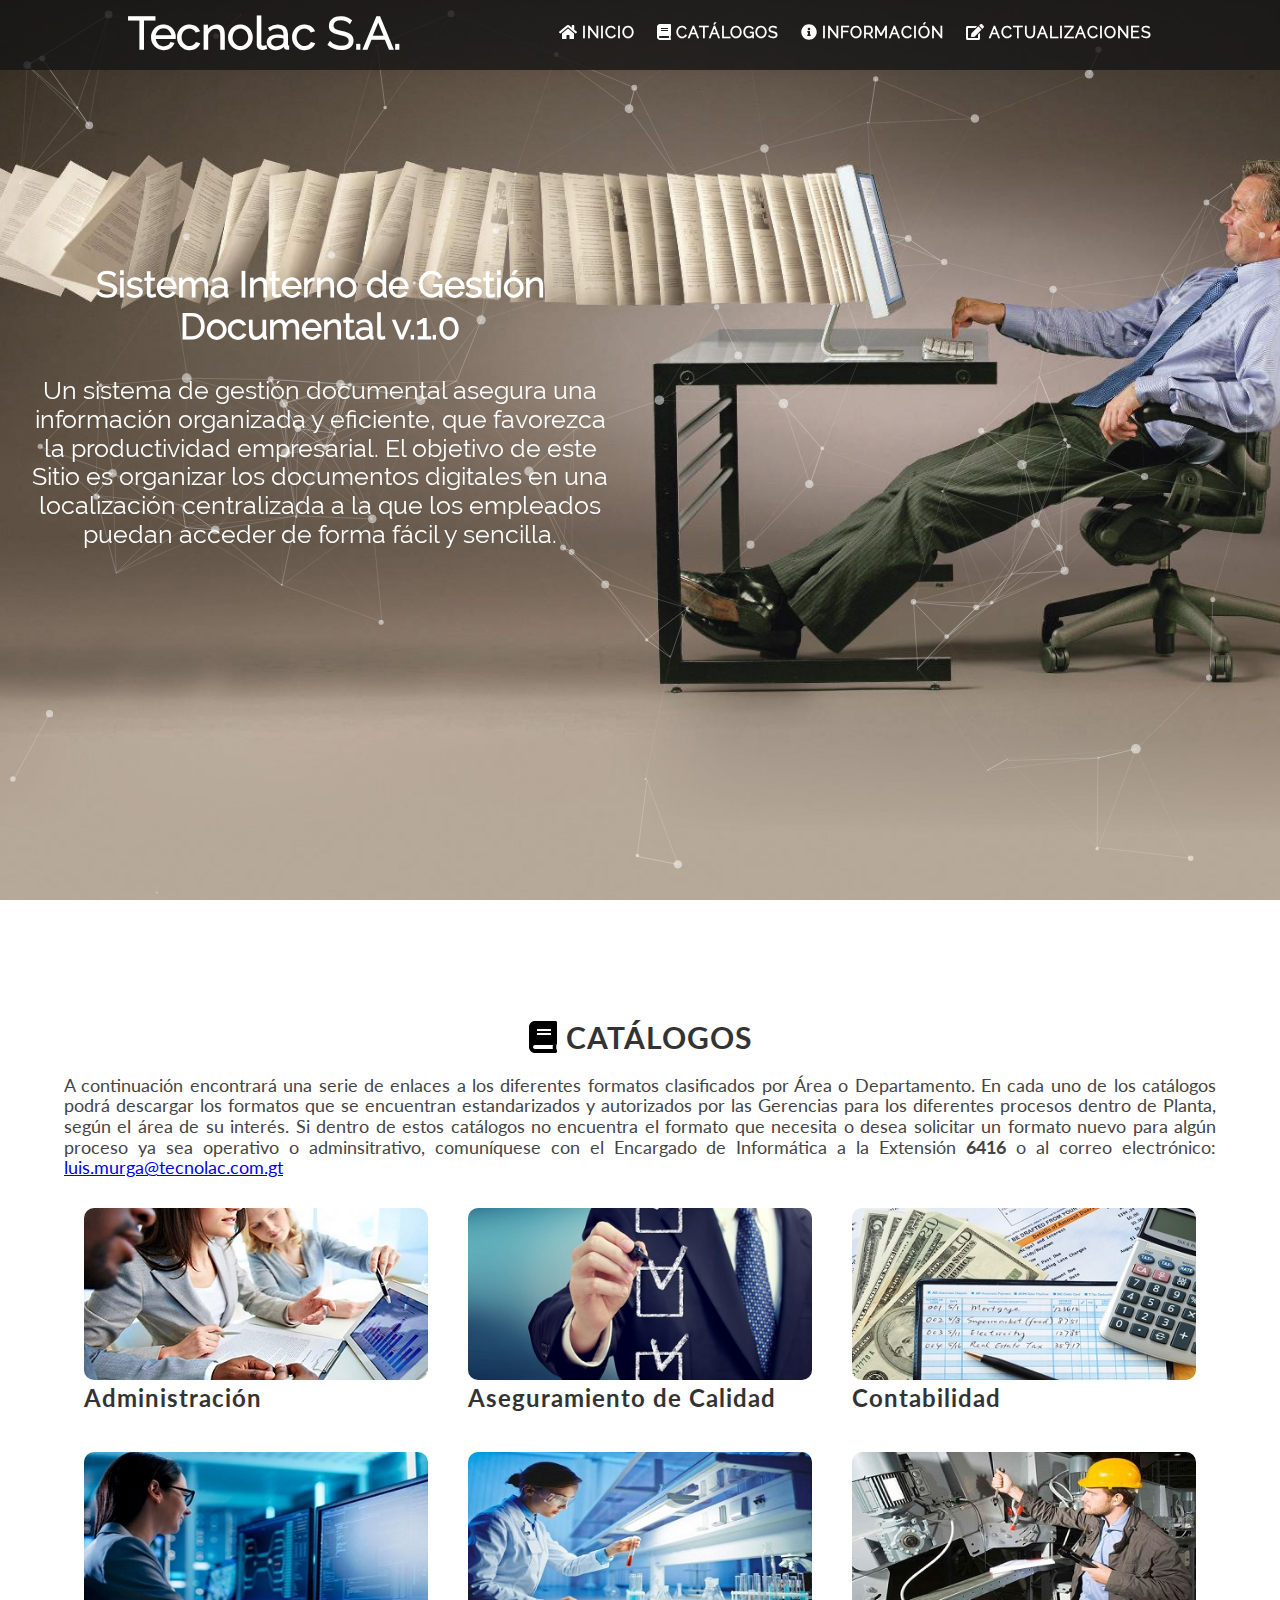
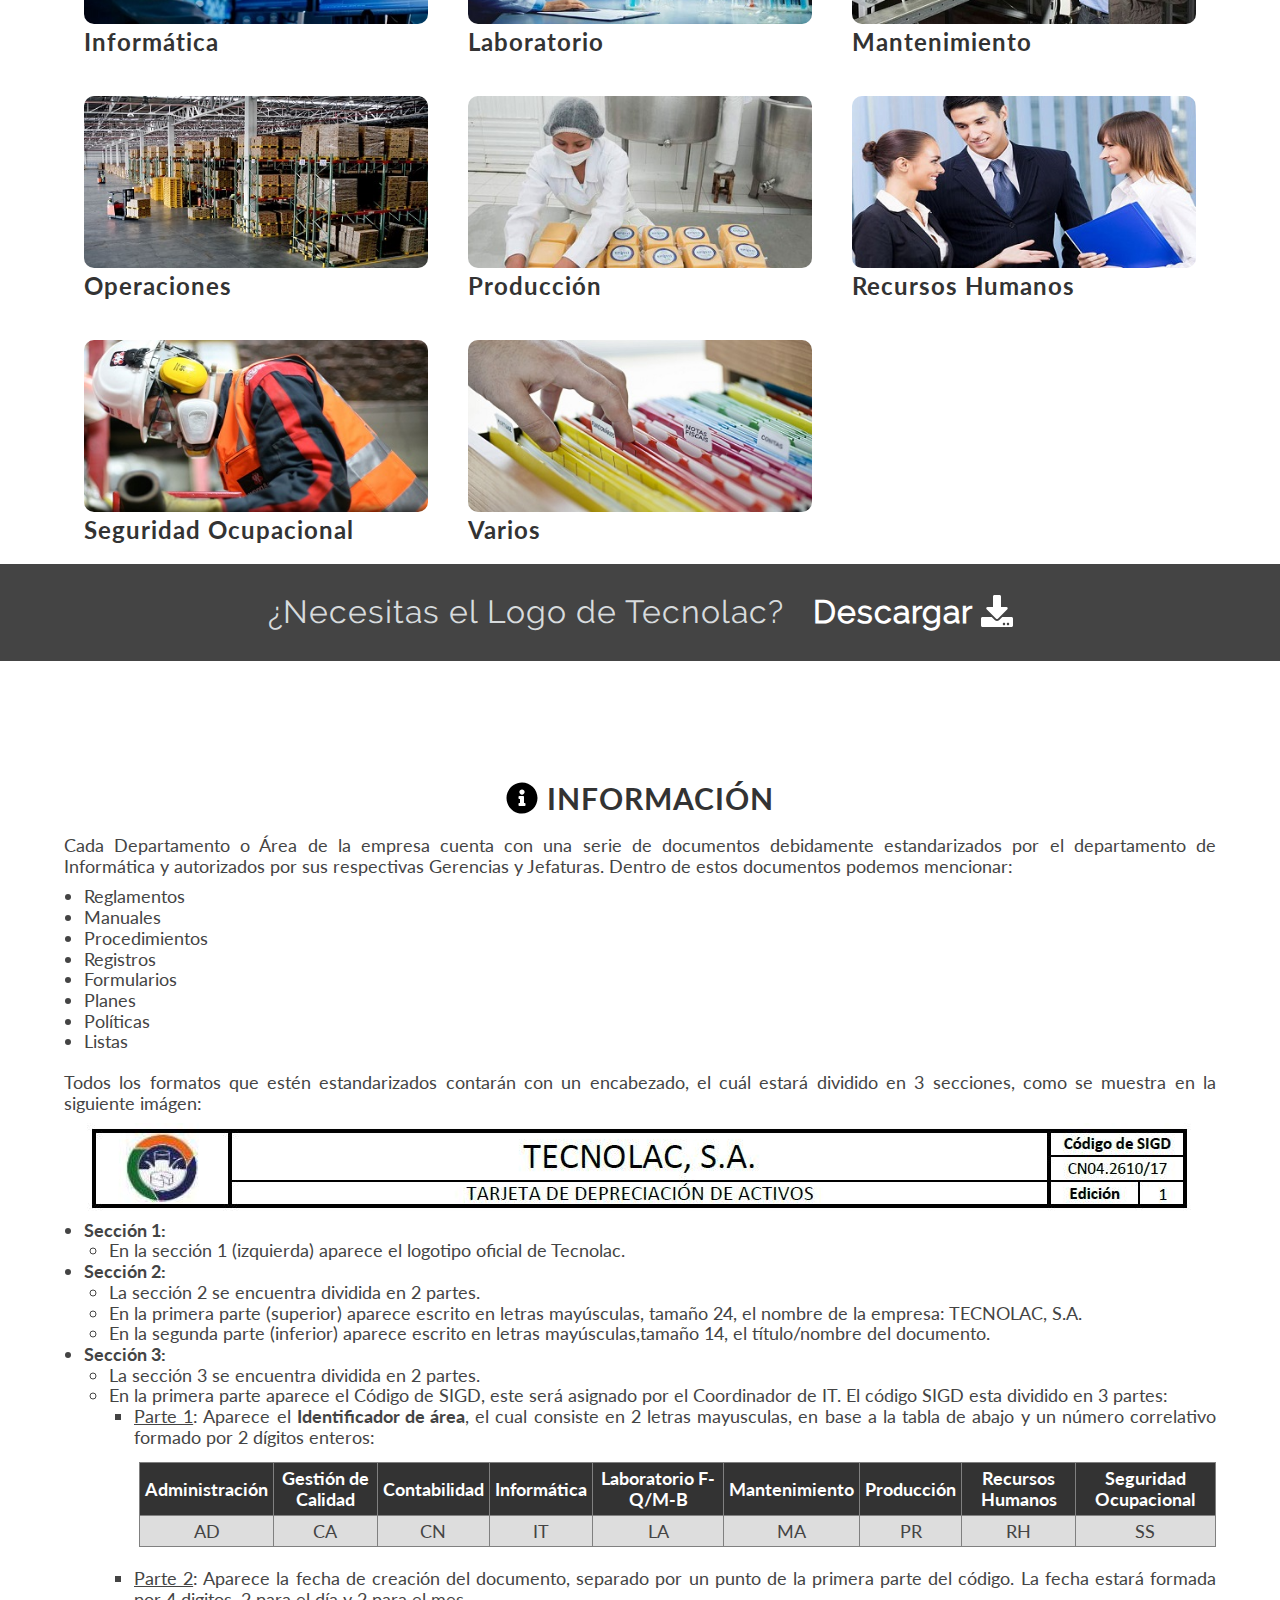
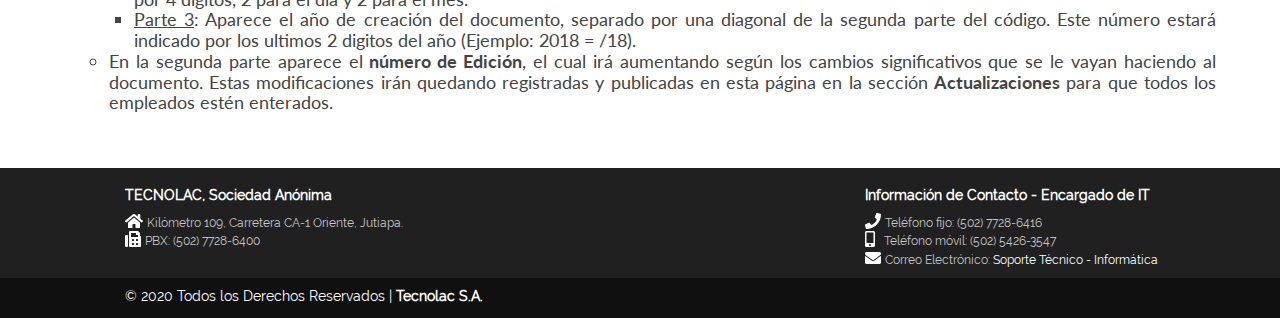
==== index.html @ 2467536c "Primer commit de mi proyecto" ====
<!DOCTYPE html>
<html lang="es">

<head>
    <meta charset="UTF-8">
    <meta name="viewport"
        content="width=device-width, user-scalable=no, initial-scale=1.0, maximum-scale=1.0, minimum-scale=1.0">
    <meta http-equiv="X-UA-Compatible" content="ie=edge">
    <meta name="description" content="Sistema Interno de Gestión Documental">
    <title>TECNOLAC - SIGD</title>
    <link rel="icon" href="./img/favicon.ico" type="image/x-icon" />
    <link rel="stylesheet" href="./css/normalize.css">
    <link rel="stylesheet" href="./css/estilos.css">
    <link rel="stylesheet" href="./css/slider.css">
    <link rel="stylesheet" href="./css/animate.css">
    <link rel="stylesheet" href="./css/secciones.css">
    <link rel="stylesheet" href="./css/footer.css">
    <link rel="stylesheet" href="./css/responsive.css">
    <link rel="stylesheet" href="./fuente/fontawesome/all.min.css">
</head>

<body>
    <header>
        <div class="ancho">
            <div class="logo">
                <p>
                    <a href="index.html">Tecnolac S.A.</a>
                </p>
            </div>
            <nav>
                <ul>
                    <li>
                        <a href="index.html"><span class="fas fa-home"></span> Inicio</a>
                    </li>
                    <li>
                        <a href="#catalogos"><span class="fas fa-book"></span> Catálogos</a>
                    </li>
                    <li>
                        <a href="#informacion"><span class="fas fa-info-circle"></span> Información</a>
                    </li>
                    <li>
                        <a href="modificaciones.html"><span class="fas fa-edit"></span> Actualizaciones</a>
                    </li>
                </ul>
            </nav>
        </div>
    </header>
    <div class="ancho_letras">
        <div class="letras_slider">
            <h1 class="animated bounceInDown">Sistema Interno de Gestión Documental v.1.0</h1>
            <p class="animated bounceInDown">
                Un sistema de gestión documental asegura una información organizada y eficiente, que favorezca la
                productividad empresarial.
                El objetivo de este Sitio es organizar los documentos digitales en una localización centralizada a la
                que
                los empleados puedan acceder de forma fácil y sencilla.
            </p>
        </div>
    </div>

    <div id="particles-js"></div>

    <section class="wap">

        <div class="separacion">
            <a name="catalogos"></a>
        </div>

        <section class="titulos">
            <i class="fas fa-book fa-2x"></i>
            <h2>Catálogos</h2>
            <p class="textos">
                A continuación encontrará una serie de enlaces a los diferentes formatos clasificados por Área o
                Departamento. En cada uno
                de los catálogos podrá descargar los formatos que se encuentran estandarizados y autorizados por las
                Gerencias
                para los diferentes procesos dentro de Planta, según el área de su interés. Si dentro de estos catálogos
                no encuentra el formato que necesita o desea solicitar un formato nuevo para algún proceso ya sea
                operativo
                o adminsitrativo, comuníquese con el Encargado de Informática a la Extensión
                <b>6416</b> o al correo electrónico:
                <a href="mailto:luis.murga@tecnolac.com.gt">luis.murga@tecnolac.com.gt</a>
            </p>
        </section>
        <section class="maestro-columnas">

            <!-- ***PRIMERA FILA*** -->
            <section class="contenedor-columnas">
                <div class="columnas">
                    <a href="administracion.html">
                        <img src="./img/columna_administracion.jpg" alt="administracion">
                        <h3>Administración</h3>
                    </a>
                </div>
                <div class="columnas">
                    <a href="calidad.html">
                        <img src="./img/columna_calidad.jpg" alt="calidad">
                        <h3>Aseguramiento de Calidad</h3>
                    </a>
                </div>
                <div class="columnas">
                    <a href="contabilidad.html">
                        <img src="./img/columna_contabilidad.jpg" alt="contabilidad">
                        <h3>Contabilidad</h3>
                    </a>
                </div>
            </section>

            <!-- ***SEGUNDA FILA*** -->
            <section class="contenedor-columnas">
                <div class="columnas">
                    <a href="informatica.html">
                        <img src="./img/columna_informatica.jpg" alt="informatica">
                        <h3>Informática</h3>
                    </a>
                </div>
                <div class="columnas">
                    <a href="laboratorio.html">
                        <img src="./img/columna_laboratorio.jpg" alt="laboratorio">
                        <h3>Laboratorio</h3>
                    </a>
                </div>
                <div class="columnas">
                    <a href="mantenimiento.html">
                        <img src="./img/columna_mantenimiento.jpg" alt="mantenimiento">
                        <h3>Mantenimiento</h3>
                    </a>
                </div>
            </section>

            <!-- ***TERCERA FILA*** -->
            <section class="contenedor-columnas">
                <div class="columnas">
                    <a href="operaciones.html">
                        <img src="./img/columna_operaciones.jpg" alt="operaciones">
                        <h3>Operaciones</h3>
                    </a>
                </div>
                <div class="columnas">
                    <a href="produccion.html">
                        <img src="./img/columna_produccion.jpg" alt="produccion">
                        <h3>Producción</h3>
                    </a>
                </div>
                <div class="columnas">
                    <a href="rrhh.html">
                        <img src="./img/columna_rrhh.jpg" alt="recursos humanos">
                        <h3>Recursos Humanos</h3>
                    </a>
                </div>                
            </section>

            <!-- ***CUARTA FILA*** -->
            <section class="contenedor-columnas">
                <div class="columnas">
                    <a href="syso.html">
                        <img src="./img/columna_syso.jpg" alt="salud y seguridad ocupacional">
                        <h3>Seguridad Ocupacional</h3>
                    </a>
                </div>
                <div class="columnas">
                    <a href="otros.html">
                        <img src="./img/columna_otros.jpg" alt="otros">
                        <h3>Varios</h3>
                    </a>
                </div>
            </section>

        </section>
    </section>

    <section class="banner">
        <h3>¿Necesitas el Logo de Tecnolac?
            <a href="./img/logotipos_pack.zip" download>Descargar
                <i class="fas fa-download"></i>
            </a>
        </h3>
    </section>

    <section class="wap">
        <div class="separacion">
            <a name="informacion"></a>
        </div>
        <section class="titulos">
            <i class="fas fa-info-circle fa-2x"></i>
            <h2>Información</h2>
            <p class="textos">
                Cada Departamento o Área de la empresa cuenta con una serie de documentos debidamente estandarizados por
                el departamento
                de Informática y autorizados por sus respectivas Gerencias y Jefaturas. Dentro de estos documentos
                podemos
                mencionar:
            </p>
            <ul class="lista1">
                <li>Reglamentos</li>
                <li>Manuales</li>
                <li>Procedimientos</li>
                <li>Registros</li>
                <li>Formularios</li>
                <li>Planes</li>
                <li>Políticas</li>
                <li>Listas</li>
            </ul>
            <p class="textos">
                Todos los formatos que estén estandarizados contarán con un encabezado, el cuál estará dividido en 3
                secciones, como se muestra
                en la siguiente imágen:
            </p>
            <img src="./img/encabezado_formato.JPG" alt="encabezado">
        </section>
        <div class=lista2>
            <ul>
                <b>
                    <li>Sección 1:</li>
                </b>
                <ul class="incisos">
                    <li>En la sección 1 (izquierda) aparece el logotipo oficial de Tecnolac.</li>
                </ul>
                <b>
                    <li>Sección 2:</li>
                </b>
                <ul class="incisos">
                    <li>La sección 2 se encuentra dividida en 2 partes.</li>
                    <li>En la primera parte (superior) aparece escrito en letras mayúsculas, tamaño 24, el nombre de la
                        empresa:
                        TECNOLAC, S.A.</li>
                    <li>En la segunda parte (inferior) aparece escrito en letras mayúsculas,tamaño 14, el título/nombre
                        del documento.</li>
                </ul>
                <b>
                    <li>Sección 3:</li>
                </b>
                <ul class="incisos">
                    <li>La sección 3 se encuentra dividida en 2 partes.</li>
                    <li>En la primera parte aparece el Código de SIGD, este será asignado por el Coordinador de IT. El
                        código
                        SIGD esta dividido en 3 partes:
                    </li>
                    <ul class="subinciso">
                        <li>
                            <u>Parte 1</u>: Aparece el
                            <b>Identificador de área</b>, el cual consiste en 2 letras mayusculas, en base a la tabla de
                            abajo
                            y un número correlativo formado por 2 dígitos enteros:
                        </li>
                        <div class="tabla-codigos">
                            <table class="codigos-formatos" border="1">
                                <tr>
                                    <th>Administración</th>
                                    <th>Gestión de Calidad</th>
                                    <th>Contabilidad</th>
                                    <th>Informática</th>
                                    <th>Laboratorio F-Q/M-B</th>
                                    <th>Mantenimiento</th>
                                    <th>Producción</th>
                                    <th>Recursos Humanos</th>
                                    <th>Seguridad Ocupacional</th>
                                </tr>
                                <tr>
                                    <td>AD</td>
                                    <td>CA</td>
                                    <td>CN</td>
                                    <td>IT</td>
                                    <td>LA</td>
                                    <td>MA</td>
                                    <td>PR</td>
                                    <td>RH</td>
                                    <td>SS</td>
                                </tr>
                            </table>
                        </div>

                        <br>
                        <li>
                            <u>Parte 2</u>: Aparece la fecha de creación del documento, separado por un punto de la
                            primera
                            parte del código. La fecha estará formada por 4 digitos, 2 para el día y 2 para el mes.
                        </li>
                        <li>
                            <u>Parte 3</u>: Aparece el año de creación del documento, separado por una diagonal de la
                            segunda
                            parte del código. Este número estará indicado por los ultimos 2 digitos del año (Ejemplo:
                            2018
                            = /18).
                        </li>
                    </ul>
                    <li>En la segunda parte aparece el
                        <b>número de Edición</b>, el cual irá aumentando según los cambios significativos que se le
                        vayan haciendo
                        al documento. Estas modificaciones irán quedando registradas y publicadas en esta página en la sección
                        <b>Actualizaciones</b> para que todos los empleados estén enterados.
                    </li>
                </ul>
            </ul>
        </div>
    </section>
    <br>
    <br>
    <br>
    <footer>
        <div class="container-principal">
            <div class="container-body">
                <div class="columna1">
                    <h1>TECNOLAC, Sociedad Anónima</h1>
                    <i class="fas fa-home fa-1x"></i>
                    <p>Kilómetro 109, Carretera CA-1 Oriente, Jutiapa.</p>
                    <br>
                    <i class="fas fa-fax fa-1x"></i>
                    <p>PBX: (502) 7728-6400</p>
                </div>
                <div class="columna2">
                    <h1>Información de Contacto - Encargado de IT</h1>
                    <i class="fas fa-phone fa-1x"></i>
                    <p>Teléfono fijo: (502) 7728-6416</p>
                    <br>
                    <i class="fas fa-mobile-alt fa-1x"></i>
                    <p class="movil">Teléfono móvil: (502) 5426-3547</p>
                    <br>
                    <i class="fas fa-envelope"></i>
                    <p>Correo Electrónico:
                        <a href="mailto:luis.murga@tecnolac.com.gt">Soporte Técnico - Informática</a>
                    </p>
                </div>
            </div>
        </div>
        <div class="container-footer">
            <div class="copyright">
                <p>&copy; 2020 Todos los Derechos Reservados |
                    <b>
                        <a href="#">Tecnolac S.A.</a>
                    </b>
                </p>
            </div>
        </div>
    </footer>
    <script src="./script/particles.js"></script>
    <script src="./script/app.js"></script>
    <script src="./script/jquery.min.js"></script>
    <script src="./script/alto.js"></script>
    <script src="./fuente/fontawesome/all.min.js"></script>
</body>

</html>
---- css/estilos.css ----
*{
    margin: 0;
    padding: 0;
}

header{
    width: 100%;
    background: rgba(21, 21, 21, .8) ;
    height: 70px;
    position: fixed;
    z-index: 10;
}

.ancho{
    width: 80%;
    height: 70px;
    margin: auto;
}
.logo{
    width: 30%;
    height: 70px;
    float: left;
    padding-top: 8px;
    box-sizing: border-box;
}
.logo p a{
    color: #FFF;
    font-size: 45px;
    text-decoration: none;
    font-weight: bold;
    font-family: rale;
}
nav{
    width: 70%;
    height: 70px;
    float: left;
    text-align: right;
    padding-top: 24px;
    box-sizing: border-box;
}
nav ul li{
    display: inline;
}
nav ul li a{
    color: #FFF;
    font-size: 16px;
    text-decoration: none;
    text-transform: uppercase;
    padding-left: 18px;
    font-weight: bold;
    letter-spacing: 1px;
    font-family: rale;
}
nav ul li a:hover{
    color: #FCDA02;
}
@font-face{
    font-family: rale;
    src: url(../fuente/Raleway-Regular.ttf);
}
---- css/slider.css ----
#particles-js{
    background: url(../img/documents.jpg);
    background-position: center;
    background-attachment: contain;
    background-size: cover;
    /* margin-bottom: 40px; */
}
.ancho_letras{
    top: 240px;
    position: absolute;
    width: 50%;
    text-align: center;
    z-index: 1;
}
.letras_slider{
    width: 90%;
    margin: auto;
}
.letras_slider h1{
    color:#fff;
    font-family: 'rale';
}
.letras_slider p{
    color: #fff;
    font-family: 'rale';
    font-size: 25px;
    padding-top: 5px;
}
---- css/secciones.css ----
@import url('https://fonts.googleapis.com/css?family=Lato:300');

h2{
    text-transform: uppercase;
    color: #333;
    font-family: 'Lato', sans-serif;
    font-size: 30px; 
    letter-spacing: 1px;  
}

h3{
    font-family: 'Lato', sans-serif;
    font-size: 24px;
    color: #333;
    letter-spacing: 1px;  
}

.textos{
    font-family: 'Lato', sans-serif;
    padding-top: 20px;    
    font-size: 18px;
    color: #444;
    margin-bottom: 10px;
    text-align: justify;
}

.wap{
    width: 90%;
    margin: auto;
}

.wap .separacion{
    height: 120px;
}


.titulos{    
    text-align: center;    
}

.titulos h2{
    display: inline;
    padding-left: 5px;   
}

.titulos i{
    color: #555;
}

.contenedor-columnas{
    width: 100%;
    margin: auto;
}

.columnas{
    width: 33.333%;
    float: left;
    padding: 20px 20px;
    box-sizing: border-box;
    margin: auto;
}

.columnas img:hover{
    box-shadow: 5px 5px 10px #5d6d7e;
    transform: translate(-5px, -5px);
}

.columnas img{
    width: 100%;   
    border-radius: 10px; 
    /*border: solid 1px #444;*/
    transition: all 150ms;
}

.columnas a{
    text-decoration: none;
}

.banner{
    width: 100%;
    background: #444;
    clear: both;
    padding-top: 30px;
    padding-left: 50px;
    padding-right: 50px;
    padding-bottom: 30px;
    text-align: center;
    box-sizing: border-box;   
    transition: 0.4s; 
}

.banner:hover{
    background:  #16a085;
    transition: 0.4s;
}

.banner h3{
    color:  #d7dbdd;
    font-size: 32px;
    font-family: rale;
    font-weight: normal;
    display: inline;
}

.banner a{
    text-decoration: none;
    margin-left: 20px;
    font-weight: bold;
    color: #fff;
}

.banner a i{
    font-size: 30px;
}

.letras_slider h1{
    font-size: 36px;
}

.lista1{
    text-align: justify;
    font-family: 'Lato', sans-serif;
    font-size: 18px;
    color: #444;
    padding-left: 20px;
}

.lista2{    
    font-family: 'Lato', sans-serif;
    font-size: 18px;
    color: #444;
    padding-left: 20px;
    text-align: justify;
}

.incisos li {
    margin-left: 25px;
}

.subinciso li{
    margin-left: 50px;
}

.codigos-formatos{    
    margin-left: 55px;
    margin-top: 15px;    
    border-collapse: collapse;    
}

.codigos-formatos th{
    background-color: #333;
    color: white;
    padding: 5px;
    text-align: center;
}

.codigos-formatos td{
    padding: 5px;
    text-align: center;
}

.codigos-formatos tr:nth-child(even) {
    background-color: #dddddd;
}

.separacion-conta{
    height: 123px;
}

.separacion-lab{
    height: 18px;
}

.separacion-man{
    height: 18px;
}

.separacion-it{
    height: 24px;
}

.separacion-syso {
    height: 96px;
}

.separacion-opera {
    height: 123px;
}

.banner-modificaciones{        
    background : #16a085;
    text-align: center;
    border-radius: 15px;
}

.banner-modificaciones h2{
    color:  #d0d3d4;
    font-family: 'Lato', sans-serif;
    font-size: 30px; 
    letter-spacing: 1px; 
    text-transform: none;
}

#hijo{
    line-height: 120px;
}

.maestro-columnas{
    margin-bottom: 80px;
}
---- css/footer.css ----
footer{
    width: 100%;
    font-family: 'rale';
    background: #202020;
    color: #fff;
}

footer a{
    text-decoration: none;
    color: #fff;
}

.container-principal{
    width: 100%;
    margin: auto;
    box-sizing: border-box;
}    

.columna1{
    width: 50%;
    padding-top: 10px;
    padding-left: 125px;
}

.columna1 p{
    display: inline;      
    font-size: 12px;
    color: #c7c7c7;
}

.columna1 i{
    color: #c7c7c7;
    
}

h1{
    font-size: 14px;
}

.columna2{
    width: 50%;
    padding-top: 10px;
    padding-left: 325px;
}

.columna2 p{
    display: inline;    
    font-size: 12px;
    color: #c7c7c7;
}

.columna2 i{
    color: #c7c7c7;
    
}

.container-body{
    display: flex;
    padding-bottom: 10px;
}

.container-footer{   
    width: 100%;
    font-size: 14px;
    padding-top: 10px;
    padding-bottom: 10px;
    height: 20px;
    background: #101010;
}

.container-footer .copyright{
    padding-left: 125px;
}

.movil{
    padding-left: 5px;
}

@media screen and (max-width: 1100px){
    .container-body{
        flex-wrap: wrap;
    }
}
---- css/responsive.css ----
@media only screen and (max-width: 480px) {
    .columnas {
        width: 100%;
    }
    .columna1 {
        width: 100%;
        padding-left: 100px;
    }
    .columna2 {
        width: 100%;
        padding-left: 100px;
    }
    .container-footer .copyright {
        padding-left: 60px;
    }
    .banner h3 {
        font-size: 20px;
    }
    .titulos img {
        width: 100%;
    }
    .textos {
        font-size: 14px;
    }
    .ancho_letras {
        width: 100%;
    }
    .letras_slider h1 {
        font-size: 24px;
    }
    .letras_slider p {
        font-size: 18px;
    }
    .lista1,
    .lista2 {
        font-size: 14px;
    }
    .logo {
        width: 50%;
    }
    .logo p a {
        font-size: 28px;
    }
    nav {
        width: 50%;
    }
    nav ul li a {
        font-size: 12px;
    }
    .codigos-formatos {
        margin-left: 1px;
        font-size: 8px;
    }
    .tabla-codigos {
        display: none;
    }
}

@media only screen and (min-width: 481px) and (max-width: 768px) {
    .columnas {
        width: 100%;
    }
    .columna1 {
        width: 100%;
        padding-left: 100px;
    }
    .columna2 {
        width: 100%;
        padding-left: 100px;
    }
    .container-footer .copyright {
        padding-left: 100px;
    }
    .banner h3 {
        font-size: 20px;
    }
    .titulos img {
        width: 100%;
    }
    .textos {
        font-size: 14px;
    }
    .ancho_letras {
        width: 100%;
    }
    .letras_slider h1 {
        font-size: 24px;
    }
    .letras_slider p {
        font-size: 18px;
    }
    .lista1,
    .lista2 {
        font-size: 14px;
    }
    .logo {
        width: 50%;
    }
    .logo p a {
        font-size: 28px;
    }
    nav {
        width: 50%;
    }
    nav ul li a {
        font-size: 12px;
    }
    .codigos-formatos {
        margin-left: 5px;
        font-size: 10px;
    }
    .tabla-codigos {
        display: none;
    }
}
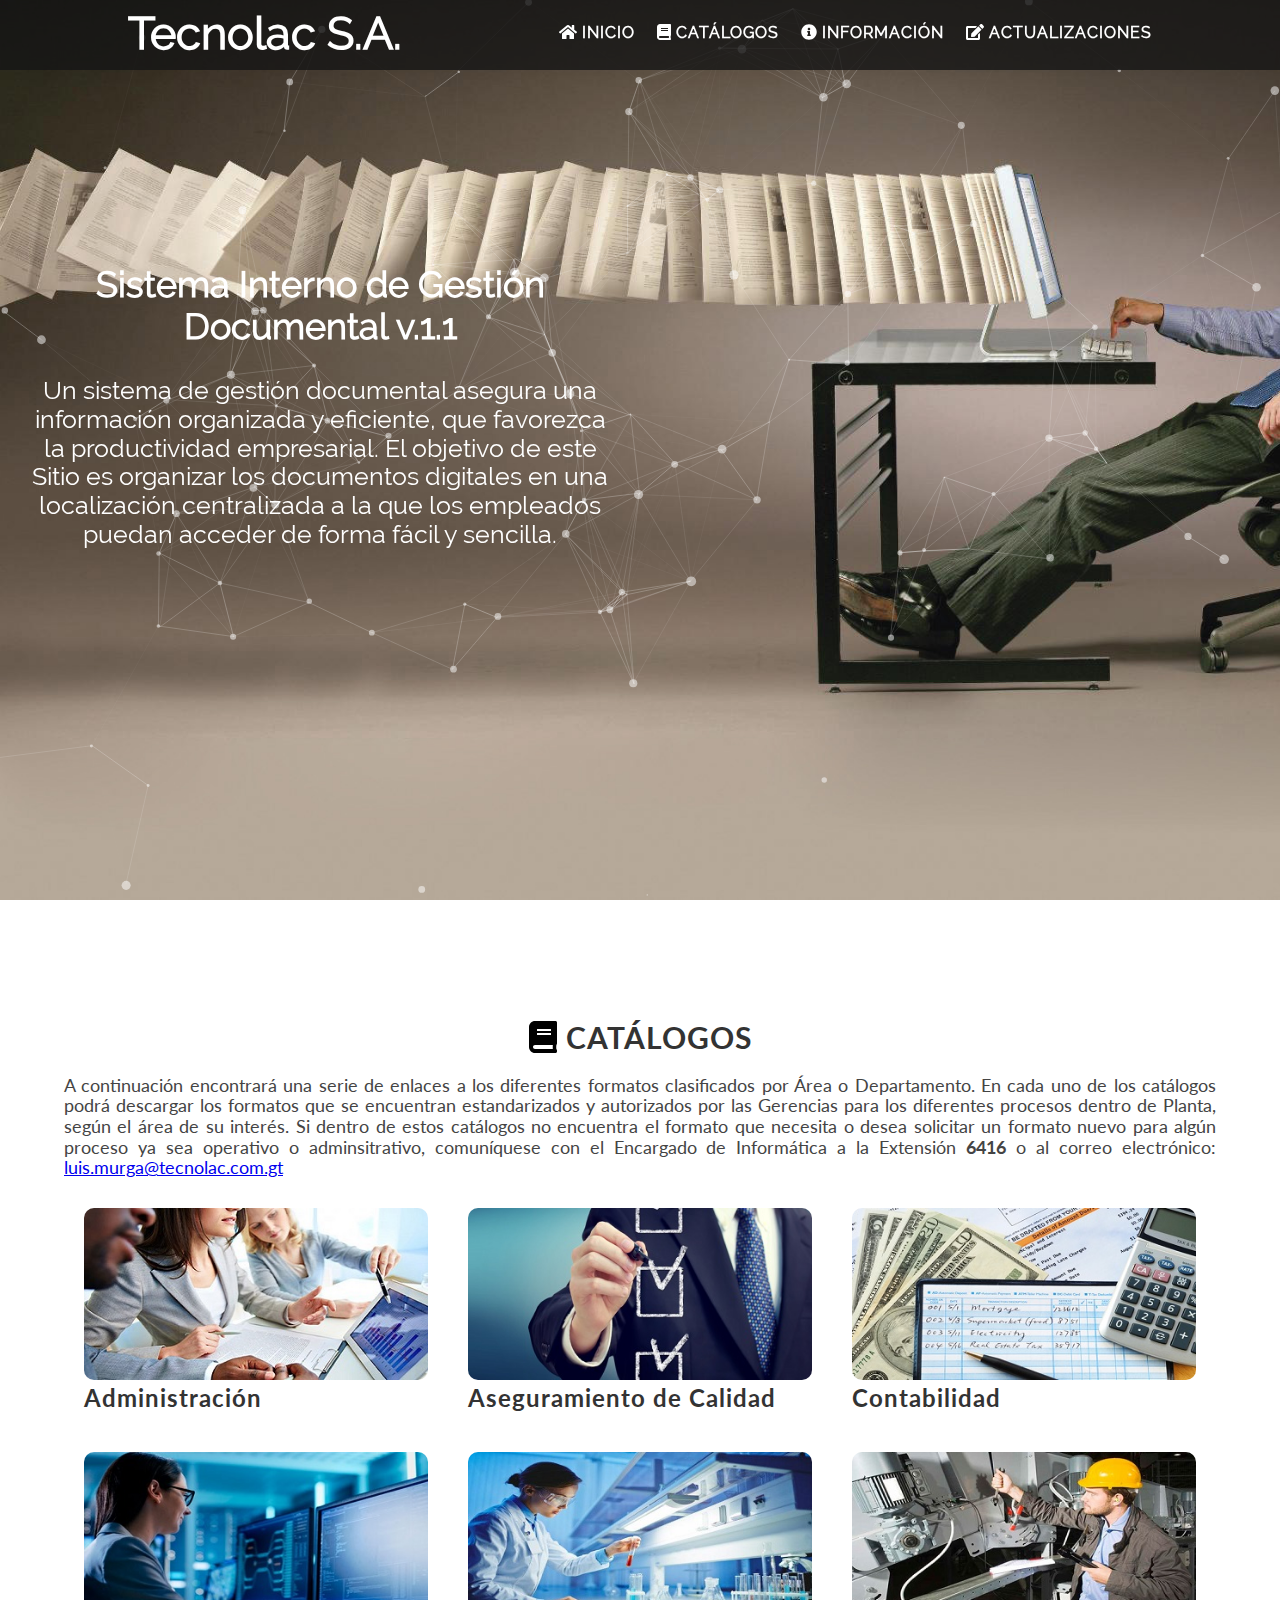
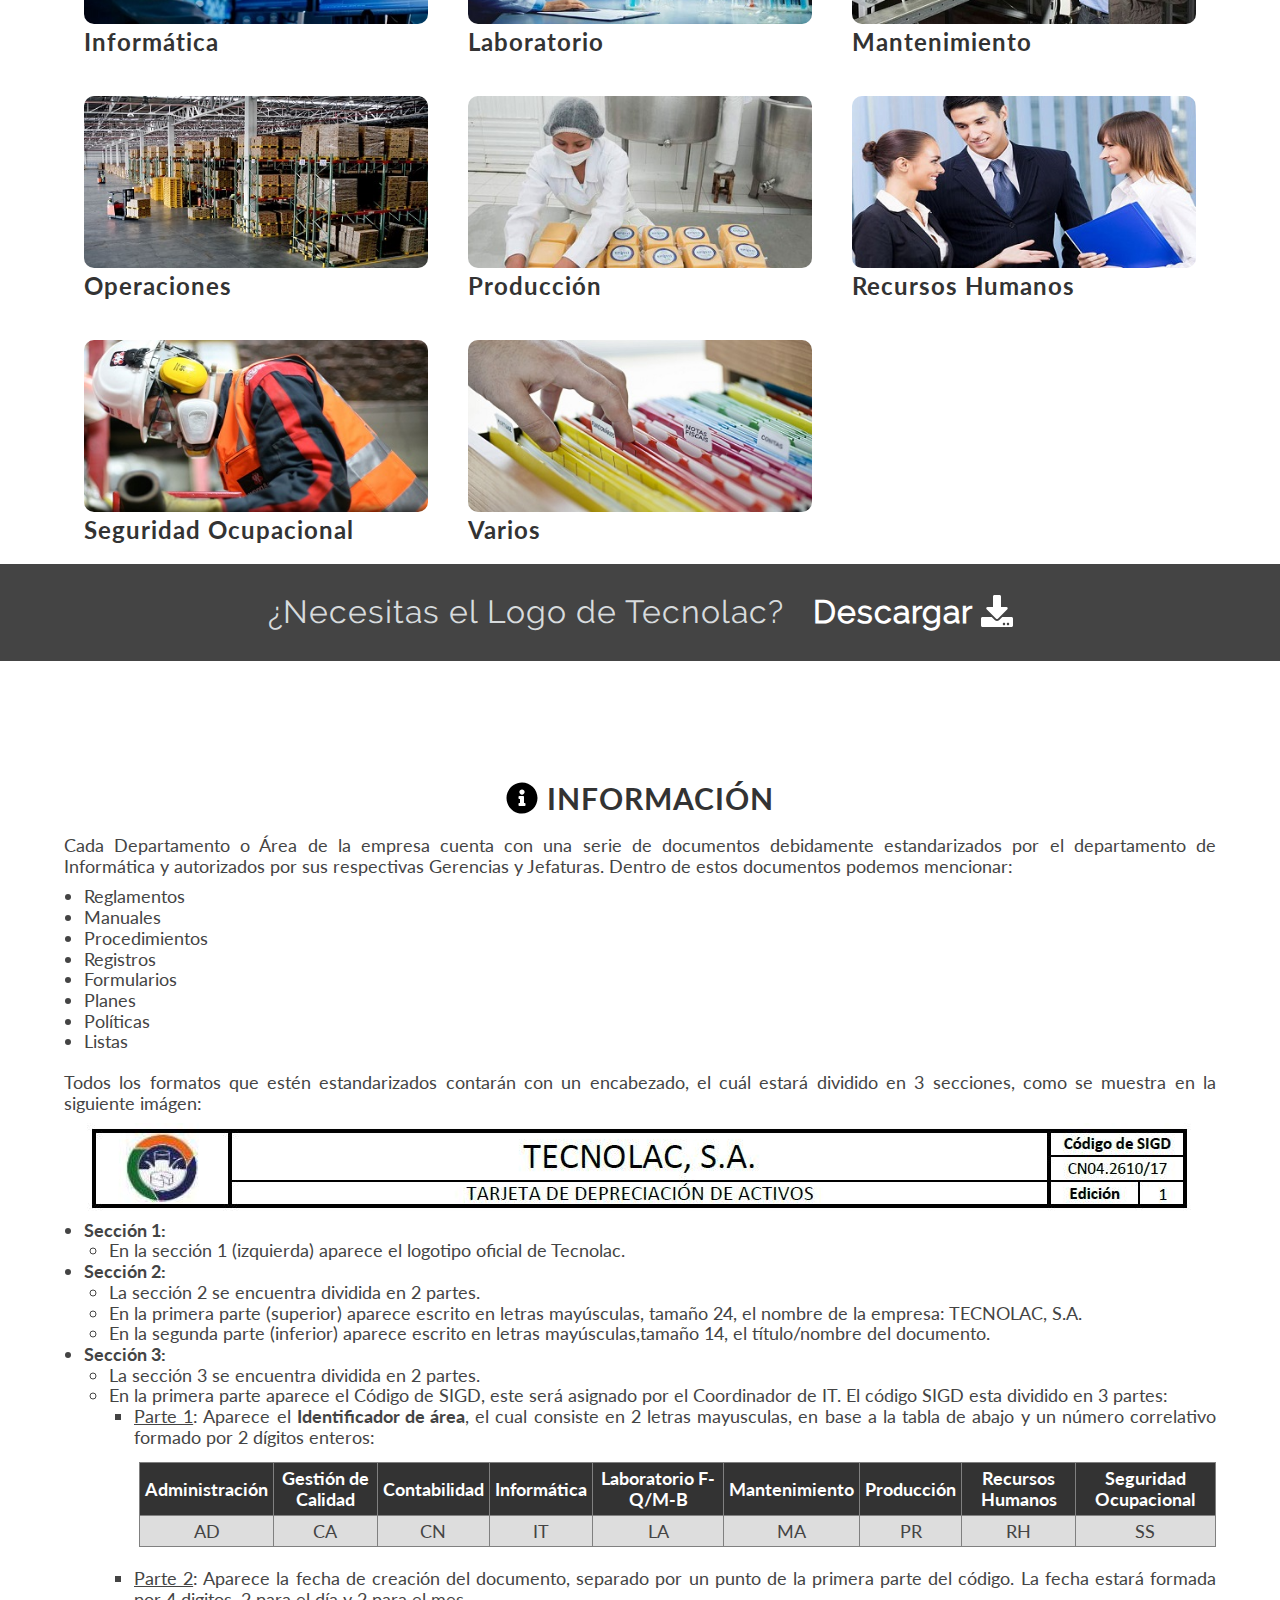
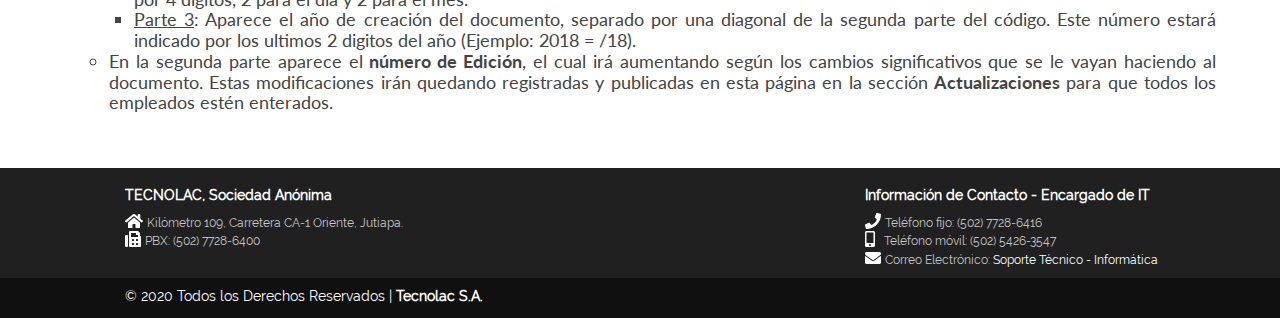
==== commit 7e68ef38: "Actualización a versión 1.1" ====
--- a/index.html
+++ b/index.html
@@ -24,13 +24,13 @@
         <div class="ancho">
             <div class="logo">
                 <p>
-                    <a href="index.html">Tecnolac S.A.</a>
+                    <a href="#inicio">Tecnolac S.A.</a>
                 </p>
             </div>
             <nav>
                 <ul>
                     <li>
-                        <a href="index.html"><span class="fas fa-home"></span> Inicio</a>
+                        <a href="#inicio"><span class="fas fa-home"></span> Inicio</a>
                     </li>
                     <li>
                         <a href="#catalogos"><span class="fas fa-book"></span> Catálogos</a>
@@ -45,9 +45,12 @@
             </nav>
         </div>
     </header>
+    <div class="separacion">
+        <a name="inicio"></a>
+    </div>
     <div class="ancho_letras">
         <div class="letras_slider">
-            <h1 class="animated bounceInDown">Sistema Interno de Gestión Documental v.1.0</h1>
+            <h1 class="animated bounceInDown">Sistema Interno de Gestión Documental v.1.1</h1>
             <p class="animated bounceInDown">
                 Un sistema de gestión documental asegura una información organizada y eficiente, que favorezca la
                 productividad empresarial.
--- a/css/estilos.css
+++ b/css/estilos.css
@@ -11,11 +11,16 @@
     z-index: 10;
 }
 
+html{
+    scroll-behavior: smooth;
+}
+
 .ancho{
     width: 80%;
     height: 70px;
     margin: auto;
 }
+
 .logo{
     width: 30%;
     height: 70px;
@@ -23,6 +28,7 @@
     padding-top: 8px;
     box-sizing: border-box;
 }
+
 .logo p a{
     color: #FFF;
     font-size: 45px;
@@ -30,6 +36,7 @@
     font-weight: bold;
     font-family: rale;
 }
+
 nav{
     width: 70%;
     height: 70px;
@@ -38,9 +45,11 @@
     padding-top: 24px;
     box-sizing: border-box;
 }
+
 nav ul li{
     display: inline;
 }
+
 nav ul li a{
     color: #FFF;
     font-size: 16px;
@@ -51,9 +60,11 @@
     letter-spacing: 1px;
     font-family: rale;
 }
+
 nav ul li a:hover{
     color: #FCDA02;
 }
+
 @font-face{
     font-family: rale;
     src: url(../fuente/Raleway-Regular.ttf);
--- a/css/slider.css
+++ b/css/slider.css
@@ -1,6 +1,6 @@
 #particles-js{
     background: url(../img/documents.jpg);
-    background-position: center;
+    /*background-position: center;*/
     background-attachment: contain;
     background-size: cover;
     /* margin-bottom: 40px; */
--- a/css/secciones.css
+++ b/css/secciones.css
@@ -184,7 +184,7 @@
 }
 
 .separacion-opera {
-    height: 123px;
+    height: 96px;
 }
 
 .banner-modificaciones{        
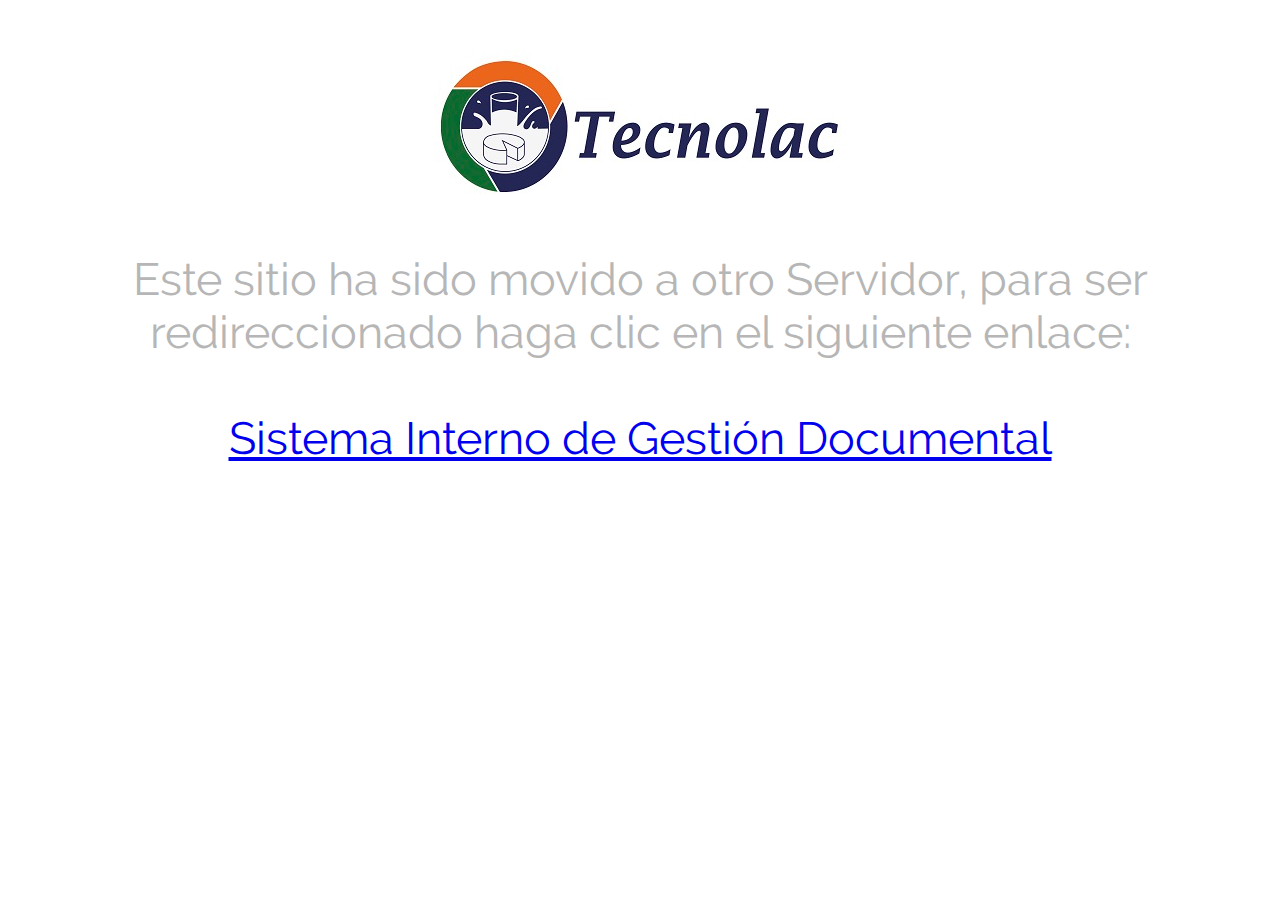
==== commit 0c16bc91: "Se modifico el index.html para redireccionar al servidor de HostGator" ====
--- a/index.html
+++ b/index.html
@@ -3,344 +3,27 @@
 
 <head>
     <meta charset="UTF-8">
-    <meta name="viewport"
-        content="width=device-width, user-scalable=no, initial-scale=1.0, maximum-scale=1.0, minimum-scale=1.0">
-    <meta http-equiv="X-UA-Compatible" content="ie=edge">
-    <meta name="description" content="Sistema Interno de Gestión Documental">
-    <title>TECNOLAC - SIGD</title>
+    <meta http-equiv="X-UA-Compatible" content="IE=edge">
+    <meta name="viewport" content="width=device-width, initial-scale=1.0">
+    <title>Page 301 - SIGD</title>
+    <link rel="stylesheet" href="./css/estilos.css">
     <link rel="icon" href="./img/favicon.ico" type="image/x-icon" />
-    <link rel="stylesheet" href="./css/normalize.css">
-    <link rel="stylesheet" href="./css/estilos.css">
-    <link rel="stylesheet" href="./css/slider.css">
-    <link rel="stylesheet" href="./css/animate.css">
-    <link rel="stylesheet" href="./css/secciones.css">
-    <link rel="stylesheet" href="./css/footer.css">
-    <link rel="stylesheet" href="./css/responsive.css">
-    <link rel="stylesheet" href="./fuente/fontawesome/all.min.css">
 </head>
 
 <body>
-    <header>
-        <div class="ancho">
-            <div class="logo">
-                <p>
-                    <a href="#inicio">Tecnolac S.A.</a>
-                </p>
-            </div>
-            <nav>
-                <ul>
-                    <li>
-                        <a href="#inicio"><span class="fas fa-home"></span> Inicio</a>
-                    </li>
-                    <li>
-                        <a href="#catalogos"><span class="fas fa-book"></span> Catálogos</a>
-                    </li>
-                    <li>
-                        <a href="#informacion"><span class="fas fa-info-circle"></span> Información</a>
-                    </li>
-                    <li>
-                        <a href="modificaciones.html"><span class="fas fa-edit"></span> Actualizaciones</a>
-                    </li>
-                </ul>
-            </nav>
+
+    <div class="ancho">
+        <div class="logotipo">
+            <img src="img/logo1.jpg" alt="Logo Tecnolac">
+            <p>&nbsp;</p>
+            <p>Este sitio ha sido movido a otro Servidor, para ser redireccionado haga clic en el siguiente enlace:</p> 
+            <p>&nbsp;</p>
+            <a href="http://tecnolac.com.gt/sigd">Sistema Interno de Gestión Documental</a>           
         </div>
-    </header>
-    <div class="separacion">
-        <a name="inicio"></a>
-    </div>
-    <div class="ancho_letras">
-        <div class="letras_slider">
-            <h1 class="animated bounceInDown">Sistema Interno de Gestión Documental v.1.1</h1>
-            <p class="animated bounceInDown">
-                Un sistema de gestión documental asegura una información organizada y eficiente, que favorezca la
-                productividad empresarial.
-                El objetivo de este Sitio es organizar los documentos digitales en una localización centralizada a la
-                que
-                los empleados puedan acceder de forma fácil y sencilla.
-            </p>
-        </div>
+        
+
     </div>
 
-    <div id="particles-js"></div>
-
-    <section class="wap">
-
-        <div class="separacion">
-            <a name="catalogos"></a>
-        </div>
-
-        <section class="titulos">
-            <i class="fas fa-book fa-2x"></i>
-            <h2>Catálogos</h2>
-            <p class="textos">
-                A continuación encontrará una serie de enlaces a los diferentes formatos clasificados por Área o
-                Departamento. En cada uno
-                de los catálogos podrá descargar los formatos que se encuentran estandarizados y autorizados por las
-                Gerencias
-                para los diferentes procesos dentro de Planta, según el área de su interés. Si dentro de estos catálogos
-                no encuentra el formato que necesita o desea solicitar un formato nuevo para algún proceso ya sea
-                operativo
-                o adminsitrativo, comuníquese con el Encargado de Informática a la Extensión
-                <b>6416</b> o al correo electrónico:
-                <a href="mailto:luis.murga@tecnolac.com.gt">luis.murga@tecnolac.com.gt</a>
-            </p>
-        </section>
-        <section class="maestro-columnas">
-
-            <!-- ***PRIMERA FILA*** -->
-            <section class="contenedor-columnas">
-                <div class="columnas">
-                    <a href="administracion.html">
-                        <img src="./img/columna_administracion.jpg" alt="administracion">
-                        <h3>Administración</h3>
-                    </a>
-                </div>
-                <div class="columnas">
-                    <a href="calidad.html">
-                        <img src="./img/columna_calidad.jpg" alt="calidad">
-                        <h3>Aseguramiento de Calidad</h3>
-                    </a>
-                </div>
-                <div class="columnas">
-                    <a href="contabilidad.html">
-                        <img src="./img/columna_contabilidad.jpg" alt="contabilidad">
-                        <h3>Contabilidad</h3>
-                    </a>
-                </div>
-            </section>
-
-            <!-- ***SEGUNDA FILA*** -->
-            <section class="contenedor-columnas">
-                <div class="columnas">
-                    <a href="informatica.html">
-                        <img src="./img/columna_informatica.jpg" alt="informatica">
-                        <h3>Informática</h3>
-                    </a>
-                </div>
-                <div class="columnas">
-                    <a href="laboratorio.html">
-                        <img src="./img/columna_laboratorio.jpg" alt="laboratorio">
-                        <h3>Laboratorio</h3>
-                    </a>
-                </div>
-                <div class="columnas">
-                    <a href="mantenimiento.html">
-                        <img src="./img/columna_mantenimiento.jpg" alt="mantenimiento">
-                        <h3>Mantenimiento</h3>
-                    </a>
-                </div>
-            </section>
-
-            <!-- ***TERCERA FILA*** -->
-            <section class="contenedor-columnas">
-                <div class="columnas">
-                    <a href="operaciones.html">
-                        <img src="./img/columna_operaciones.jpg" alt="operaciones">
-                        <h3>Operaciones</h3>
-                    </a>
-                </div>
-                <div class="columnas">
-                    <a href="produccion.html">
-                        <img src="./img/columna_produccion.jpg" alt="produccion">
-                        <h3>Producción</h3>
-                    </a>
-                </div>
-                <div class="columnas">
-                    <a href="rrhh.html">
-                        <img src="./img/columna_rrhh.jpg" alt="recursos humanos">
-                        <h3>Recursos Humanos</h3>
-                    </a>
-                </div>                
-            </section>
-
-            <!-- ***CUARTA FILA*** -->
-            <section class="contenedor-columnas">
-                <div class="columnas">
-                    <a href="syso.html">
-                        <img src="./img/columna_syso.jpg" alt="salud y seguridad ocupacional">
-                        <h3>Seguridad Ocupacional</h3>
-                    </a>
-                </div>
-                <div class="columnas">
-                    <a href="otros.html">
-                        <img src="./img/columna_otros.jpg" alt="otros">
-                        <h3>Varios</h3>
-                    </a>
-                </div>
-            </section>
-
-        </section>
-    </section>
-
-    <section class="banner">
-        <h3>¿Necesitas el Logo de Tecnolac?
-            <a href="./img/logotipos_pack.zip" download>Descargar
-                <i class="fas fa-download"></i>
-            </a>
-        </h3>
-    </section>
-
-    <section class="wap">
-        <div class="separacion">
-            <a name="informacion"></a>
-        </div>
-        <section class="titulos">
-            <i class="fas fa-info-circle fa-2x"></i>
-            <h2>Información</h2>
-            <p class="textos">
-                Cada Departamento o Área de la empresa cuenta con una serie de documentos debidamente estandarizados por
-                el departamento
-                de Informática y autorizados por sus respectivas Gerencias y Jefaturas. Dentro de estos documentos
-                podemos
-                mencionar:
-            </p>
-            <ul class="lista1">
-                <li>Reglamentos</li>
-                <li>Manuales</li>
-                <li>Procedimientos</li>
-                <li>Registros</li>
-                <li>Formularios</li>
-                <li>Planes</li>
-                <li>Políticas</li>
-                <li>Listas</li>
-            </ul>
-            <p class="textos">
-                Todos los formatos que estén estandarizados contarán con un encabezado, el cuál estará dividido en 3
-                secciones, como se muestra
-                en la siguiente imágen:
-            </p>
-            <img src="./img/encabezado_formato.JPG" alt="encabezado">
-        </section>
-        <div class=lista2>
-            <ul>
-                <b>
-                    <li>Sección 1:</li>
-                </b>
-                <ul class="incisos">
-                    <li>En la sección 1 (izquierda) aparece el logotipo oficial de Tecnolac.</li>
-                </ul>
-                <b>
-                    <li>Sección 2:</li>
-                </b>
-                <ul class="incisos">
-                    <li>La sección 2 se encuentra dividida en 2 partes.</li>
-                    <li>En la primera parte (superior) aparece escrito en letras mayúsculas, tamaño 24, el nombre de la
-                        empresa:
-                        TECNOLAC, S.A.</li>
-                    <li>En la segunda parte (inferior) aparece escrito en letras mayúsculas,tamaño 14, el título/nombre
-                        del documento.</li>
-                </ul>
-                <b>
-                    <li>Sección 3:</li>
-                </b>
-                <ul class="incisos">
-                    <li>La sección 3 se encuentra dividida en 2 partes.</li>
-                    <li>En la primera parte aparece el Código de SIGD, este será asignado por el Coordinador de IT. El
-                        código
-                        SIGD esta dividido en 3 partes:
-                    </li>
-                    <ul class="subinciso">
-                        <li>
-                            <u>Parte 1</u>: Aparece el
-                            <b>Identificador de área</b>, el cual consiste en 2 letras mayusculas, en base a la tabla de
-                            abajo
-                            y un número correlativo formado por 2 dígitos enteros:
-                        </li>
-                        <div class="tabla-codigos">
-                            <table class="codigos-formatos" border="1">
-                                <tr>
-                                    <th>Administración</th>
-                                    <th>Gestión de Calidad</th>
-                                    <th>Contabilidad</th>
-                                    <th>Informática</th>
-                                    <th>Laboratorio F-Q/M-B</th>
-                                    <th>Mantenimiento</th>
-                                    <th>Producción</th>
-                                    <th>Recursos Humanos</th>
-                                    <th>Seguridad Ocupacional</th>
-                                </tr>
-                                <tr>
-                                    <td>AD</td>
-                                    <td>CA</td>
-                                    <td>CN</td>
-                                    <td>IT</td>
-                                    <td>LA</td>
-                                    <td>MA</td>
-                                    <td>PR</td>
-                                    <td>RH</td>
-                                    <td>SS</td>
-                                </tr>
-                            </table>
-                        </div>
-
-                        <br>
-                        <li>
-                            <u>Parte 2</u>: Aparece la fecha de creación del documento, separado por un punto de la
-                            primera
-                            parte del código. La fecha estará formada por 4 digitos, 2 para el día y 2 para el mes.
-                        </li>
-                        <li>
-                            <u>Parte 3</u>: Aparece el año de creación del documento, separado por una diagonal de la
-                            segunda
-                            parte del código. Este número estará indicado por los ultimos 2 digitos del año (Ejemplo:
-                            2018
-                            = /18).
-                        </li>
-                    </ul>
-                    <li>En la segunda parte aparece el
-                        <b>número de Edición</b>, el cual irá aumentando según los cambios significativos que se le
-                        vayan haciendo
-                        al documento. Estas modificaciones irán quedando registradas y publicadas en esta página en la sección
-                        <b>Actualizaciones</b> para que todos los empleados estén enterados.
-                    </li>
-                </ul>
-            </ul>
-        </div>
-    </section>
-    <br>
-    <br>
-    <br>
-    <footer>
-        <div class="container-principal">
-            <div class="container-body">
-                <div class="columna1">
-                    <h1>TECNOLAC, Sociedad Anónima</h1>
-                    <i class="fas fa-home fa-1x"></i>
-                    <p>Kilómetro 109, Carretera CA-1 Oriente, Jutiapa.</p>
-                    <br>
-                    <i class="fas fa-fax fa-1x"></i>
-                    <p>PBX: (502) 7728-6400</p>
-                </div>
-                <div class="columna2">
-                    <h1>Información de Contacto - Encargado de IT</h1>
-                    <i class="fas fa-phone fa-1x"></i>
-                    <p>Teléfono fijo: (502) 7728-6416</p>
-                    <br>
-                    <i class="fas fa-mobile-alt fa-1x"></i>
-                    <p class="movil">Teléfono móvil: (502) 5426-3547</p>
-                    <br>
-                    <i class="fas fa-envelope"></i>
-                    <p>Correo Electrónico:
-                        <a href="mailto:luis.murga@tecnolac.com.gt">Soporte Técnico - Informática</a>
-                    </p>
-                </div>
-            </div>
-        </div>
-        <div class="container-footer">
-            <div class="copyright">
-                <p>&copy; 2020 Todos los Derechos Reservados |
-                    <b>
-                        <a href="#">Tecnolac S.A.</a>
-                    </b>
-                </p>
-            </div>
-        </div>
-    </footer>
-    <script src="./script/particles.js"></script>
-    <script src="./script/app.js"></script>
-    <script src="./script/jquery.min.js"></script>
-    <script src="./script/alto.js"></script>
-    <script src="./fuente/fontawesome/all.min.js"></script>
 </body>
 
 </html>--- a/css/estilos.css
+++ b/css/estilos.css
@@ -1,27 +1,27 @@
-*{
+* {
     margin: 0;
     padding: 0;
 }
 
-header{
+header {
     width: 100%;
-    background: rgba(21, 21, 21, .8) ;
+    background: rgba(21, 21, 21, .8);
     height: 70px;
     position: fixed;
     z-index: 10;
 }
 
-html{
+html {
     scroll-behavior: smooth;
 }
 
-.ancho{
+.ancho {
     width: 80%;
     height: 70px;
     margin: auto;
 }
 
-.logo{
+.logo {
     width: 30%;
     height: 70px;
     float: left;
@@ -29,7 +29,32 @@
     box-sizing: border-box;
 }
 
-.logo p a{
+.logotipo{
+    margin-top: 50px;
+}
+
+.logotipo img {
+    
+    display: block;
+    margin: auto;
+}
+
+.logotipo p{
+    font-size: 45px;
+    font-family: rale;
+    text-align: center;
+    color: #B6B6B6;
+}
+
+.logotipo a{    
+    font-size: 45px;
+    font-family: rale;
+    text-align: center;
+    display: inline-block;
+    width: 100%;
+}
+
+.logo p a {
     color: #FFF;
     font-size: 45px;
     text-decoration: none;
@@ -37,7 +62,7 @@
     font-family: rale;
 }
 
-nav{
+nav {
     width: 70%;
     height: 70px;
     float: left;
@@ -46,11 +71,11 @@
     box-sizing: border-box;
 }
 
-nav ul li{
+nav ul li {
     display: inline;
 }
 
-nav ul li a{
+nav ul li a {
     color: #FFF;
     font-size: 16px;
     text-decoration: none;
@@ -61,13 +86,11 @@
     font-family: rale;
 }
 
-nav ul li a:hover{
+nav ul li a:hover {
     color: #FCDA02;
 }
 
-@font-face{
+@font-face {
     font-family: rale;
     src: url(../fuente/Raleway-Regular.ttf);
-}
-
-
+}